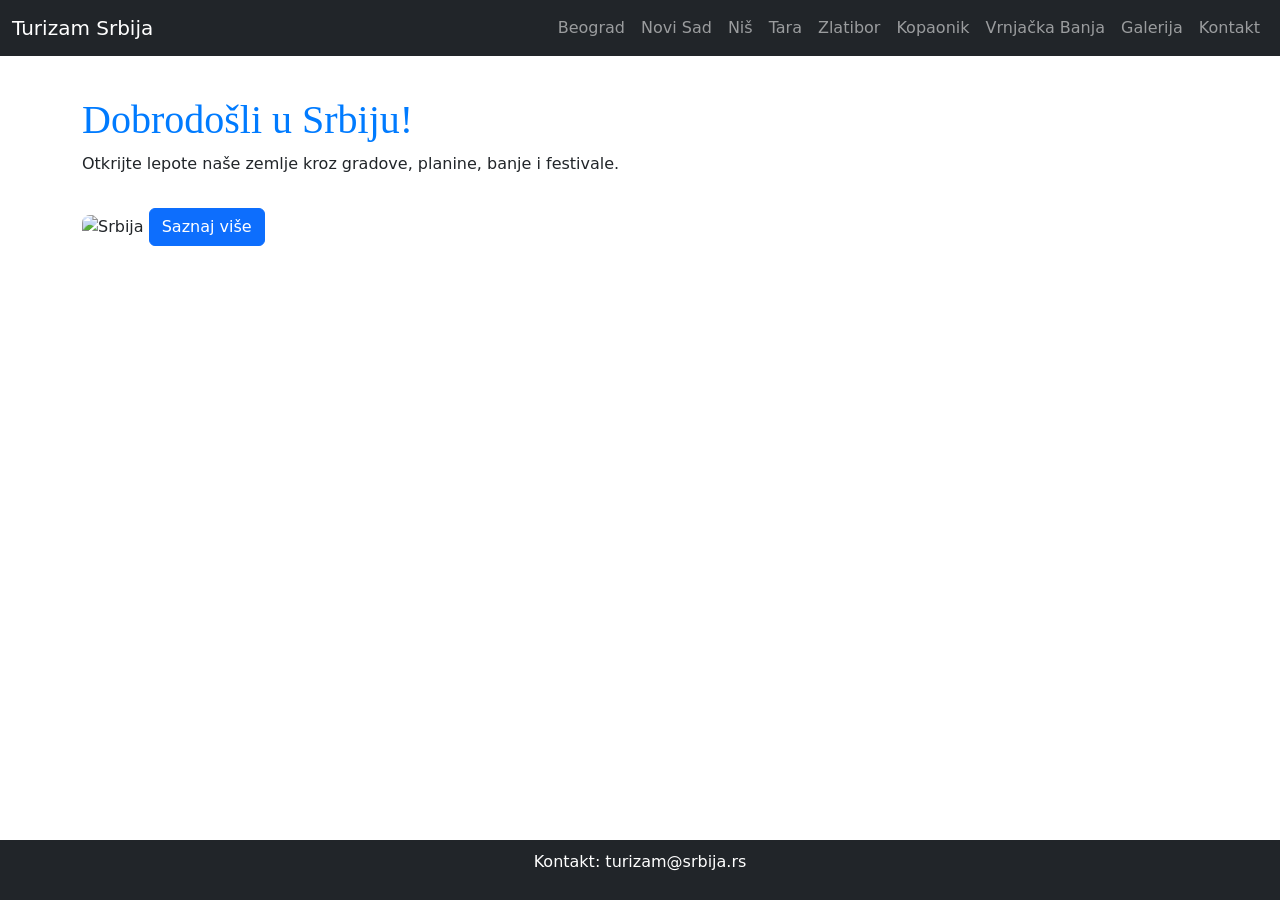
==== index.html @ 1270f7d4 "Dodao sam navbar na svim stranicama" ====
<!DOCTYPE html>
<html lang="sr">
<head>
  <meta charset="UTF-8">
  <meta name="viewport" content="width=device-width, initial-scale=1.0">
  <title>Turizam u Srbiji</title>
  <link rel="stylesheet" href="style.css">
  <link href="https://fonts.googleapis.com/css2?family=Lobster&display=swap" rel="stylesheet">
  <link rel="stylesheet" href="https://cdn.jsdelivr.net/npm/bootstrap@5.3.0/dist/css/bootstrap.min.css">
</head>
<body>
<script src="script.js"></script>

  <!-- Navigacija -->
  <nav class="navbar navbar-expand-lg navbar-dark bg-dark fixed-top">
    <div class="container-fluid">
      <a class="navbar-brand" href="index.html">Turizam Srbija</a>
      <button class="navbar-toggler" type="button" data-bs-toggle="collapse" data-bs-target="#navbarNav">
        <span class="navbar-toggler-icon"></span>
      </button>
      <div class="collapse navbar-collapse" id="navbarNav">
        <ul class="navbar-nav ms-auto">
          <li class="nav-item"><a class="nav-link" href="beograd.html">Beograd</a></li>
          <li class="nav-item"><a class="nav-link" href="novisad.html">Novi Sad</a></li>
          <li class="nav-item"><a class="nav-link" href="nis.html">Niš</a></li>
          <li class="nav-item"><a class="nav-link" href="tara.html">Tara</a></li>
          <li class="nav-item"><a class="nav-link" href="zlatibor.html">Zlatibor</a></li>
          <li class="nav-item"><a class="nav-link" href="kopaonik.html">Kopaonik</a></li>
          <li class="nav-item"><a class="nav-link" href="banja.html">Vrnjačka Banja</a></li>
          <li class="nav-item"><a class="nav-link" href="galerija.html">Galerija</a></li>
          <li class="nav-item"><a class="nav-link" href="kontakt.html">Kontakt</a></li>
        </ul>
      </div>
    </div>
  </nav>

  <!-- Glavni sadržaj -->
  <main class="container mt-5 pt-5">
    <h1 class="naslov">Dobrodošli u Srbiju!</h1>
    <p>Otkrijte lepote naše zemlje kroz gradove, planine, banje i festivale.</p>
    <img src="images/srbija.jpg" alt="Srbija">
    <button class="btn btn-primary mt-3 infoBtn">Saznaj više</button>
  </main>

  <!-- Podnožje -->
  <footer class="footer bg-dark text-white text-center">
    <p>Kontakt: turizam@srbija.rs</p>
  </footer>

  <script src="script.js"></script>
  <script src="https://cdn.jsdelivr.net/npm/bootstrap@5.3.0/dist/js/bootstrap.bundle.min.js"></script>
</body>
</html>
---- style.css ----
body {
  font-family: Verdana, sans-serif;
  padding-bottom: 60px;
}

.naslov {
  font-family: 'Century Gothic', cursive;
  color: #007bff;
}

.nav-link:hover {
  color: #00ffcc !important;
}

.footer {
  position: fixed;
  bottom: 0;
  width: 100%;
  padding: 10px;
}

img {
  max-width: 100%;
  border-radius: 8px;
  margin-top: 15px;
}
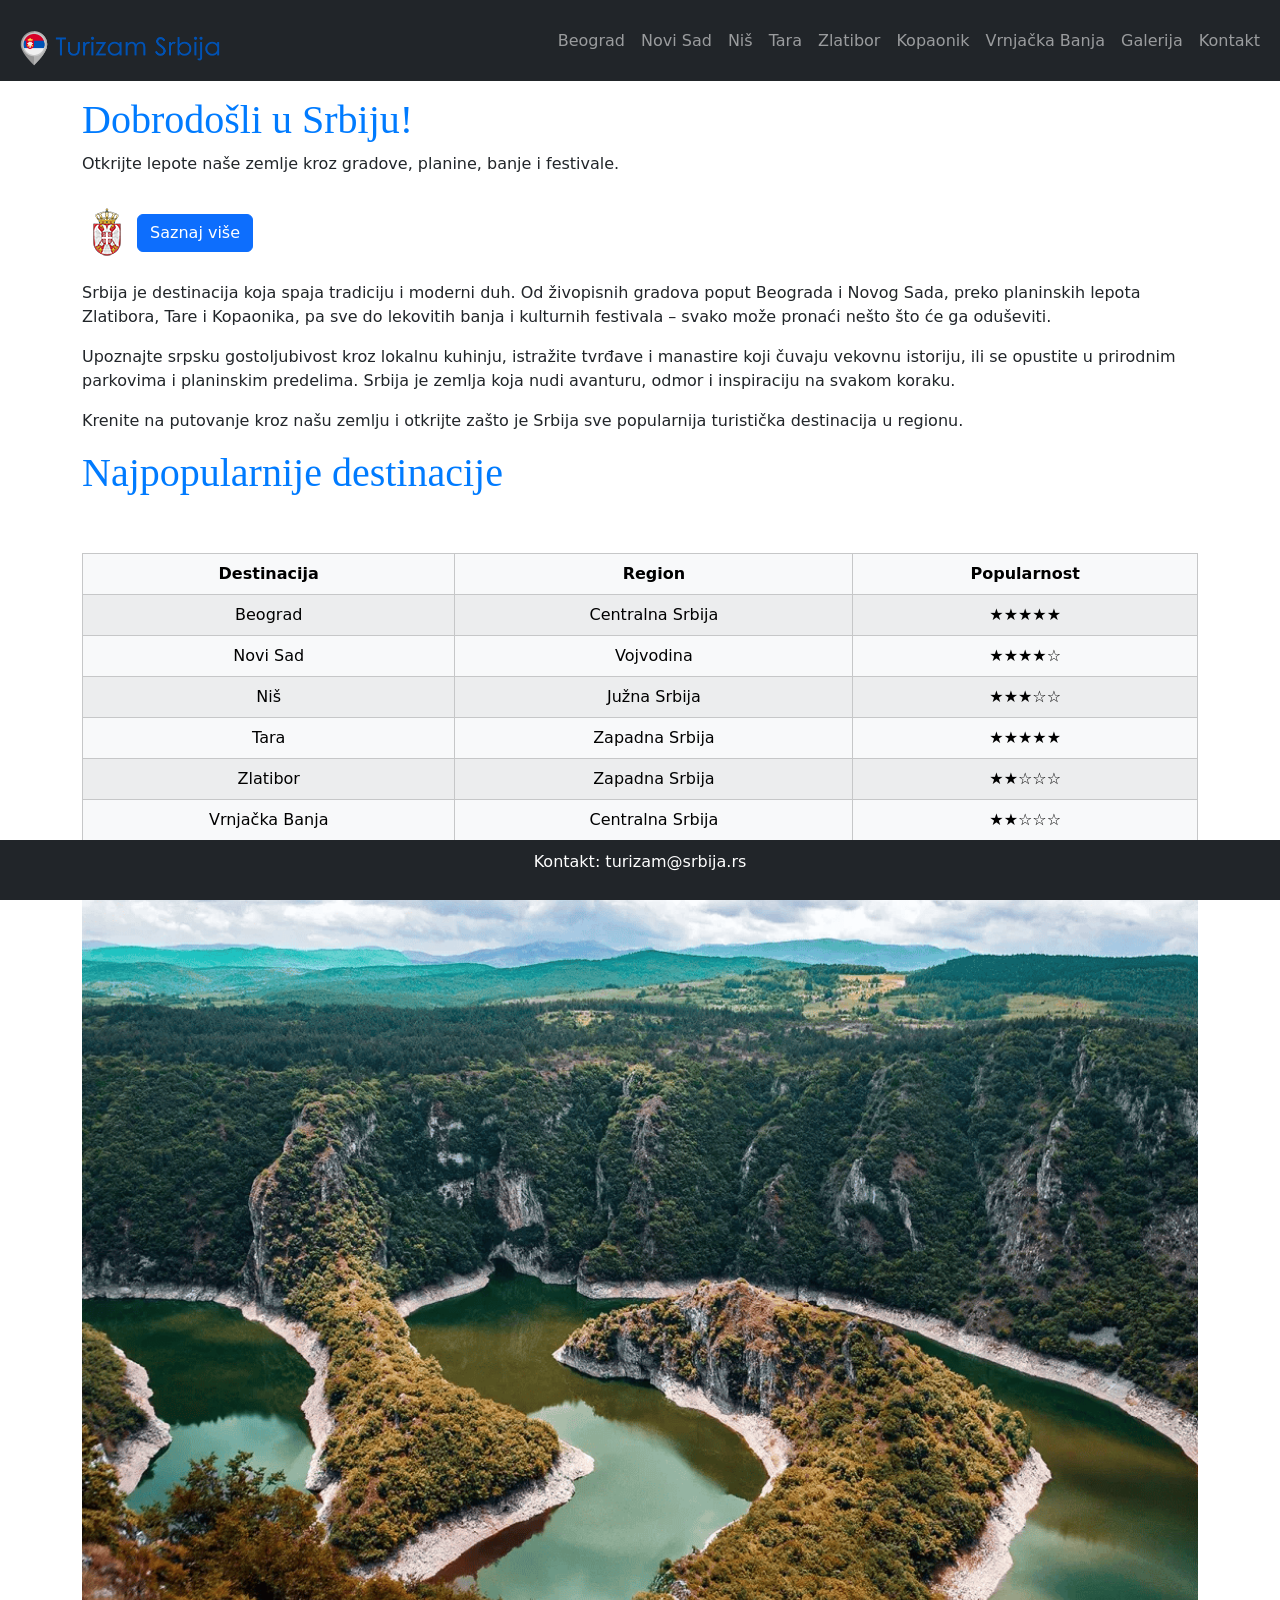
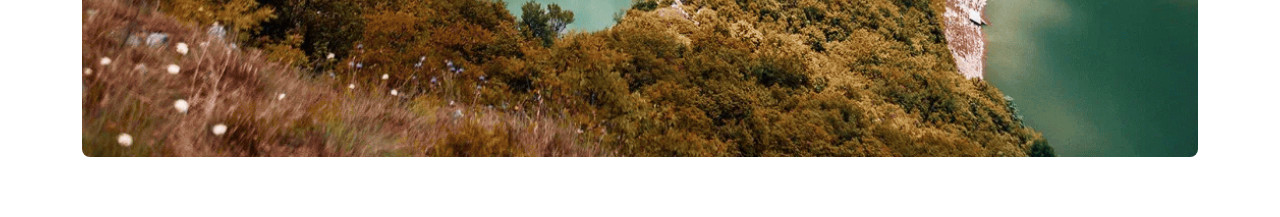
==== commit de3c73d4: "Dodati su sadrzaji na stranama i slike" ====
--- a/index.html
+++ b/index.html
@@ -14,7 +14,9 @@
   <!-- Navigacija -->
   <nav class="navbar navbar-expand-lg navbar-dark bg-dark fixed-top">
     <div class="container-fluid">
-      <a class="navbar-brand" href="index.html">Turizam Srbija</a>
+      <a class="navbar-brand" href="index.html">
+        <img src="slike/pocetna/logo1.png" alt="Turizam Srbija" height="40">
+      </a>
       <button class="navbar-toggler" type="button" data-bs-toggle="collapse" data-bs-target="#navbarNav">
         <span class="navbar-toggler-icon"></span>
       </button>
@@ -38,8 +40,75 @@
   <main class="container mt-5 pt-5">
     <h1 class="naslov">Dobrodošli u Srbiju!</h1>
     <p>Otkrijte lepote naše zemlje kroz gradove, planine, banje i festivale.</p>
-    <img src="images/srbija.jpg" alt="Srbija">
+    <img src="slike/pocetna/Grb.png" alt="Srbija">
     <button class="btn btn-primary mt-3 infoBtn">Saznaj više</button>
+    <br></br>
+    <p>Srbija je destinacija koja spaja tradiciju i moderni duh. Od živopisnih gradova poput Beograda i Novog Sada, preko planinskih lepota Zlatibora, Tare i Kopaonika, pa sve do lekovitih banja i kulturnih festivala – svako može pronaći nešto što će ga oduševiti.
+    </p>
+    <p>Upoznajte srpsku gostoljubivost kroz lokalnu kuhinju, istražite tvrđave i manastire koji čuvaju vekovnu istoriju, ili se opustite u prirodnim parkovima i planinskim predelima. Srbija je zemlja koja nudi avanturu, odmor i inspiraciju na svakom koraku.
+    </p>
+    <p>Krenite na putovanje kroz našu zemlju i otkrijte zašto je Srbija sve popularnija turistička destinacija u regionu.
+    </p>
+
+    <div class="row">
+        <div class="col-12">
+            <h1 class="naslov">Najpopularnije destinacije</h1>
+            <br></br>
+            <table class="table table-light table-striped table-bordered text-center">
+                <thead>
+                    <tr>
+                        <th>Destinacija</th>
+                        <th>Region</th>
+                        <th>Popularnost</th>
+                    </tr>
+                </thead>
+                <tbody>
+                    <tr>
+                        <td>Beograd</td>
+                        <td>Centralna Srbija</td>
+                        <td>★★★★★</td>
+                    </tr>
+                    <tr>
+                        <td>Novi Sad</td>
+                        <td>Vojvodina</td>
+                        <td>★★★★☆</td>
+                    </tr>
+                    <tr>
+                        <td>Niš</td>
+                        <td>Južna Srbija</td>
+                        <td>★★★☆☆</td>
+                    </tr>
+                    <tr>
+                        <td>Tara</td>
+                        <td>Zapadna Srbija</td>
+                        <td>★★★★★</td>
+                    </tr>
+                    <tr>
+                        <td>Zlatibor</td>
+                        <td>Zapadna Srbija</td>
+                        <td>★★☆☆☆</td>
+                    </tr>
+                    <tr>
+                        <td>Vrnjačka Banja</td>
+                        <td>Centralna Srbija</td>
+                        <td>★★☆☆☆</td>
+                    </tr>
+                </tbody>
+            </table>
+        </div>
+    </div>
+
+        <!-- Galerija slika -->
+    <div class="container-fluid p-0">
+      <a href="slike/pocetna/Srbija.png" target="_blank">
+        <img src="slike/pocetna/Srbija.png" 
+             alt="Pocetna 1" 
+             class="w-100" 
+             style="height:100vh; object-fit:cover; margin:0; padding:0;">
+      </a>
+    </div>
+
+
   </main>
 
   <!-- Podnožje -->
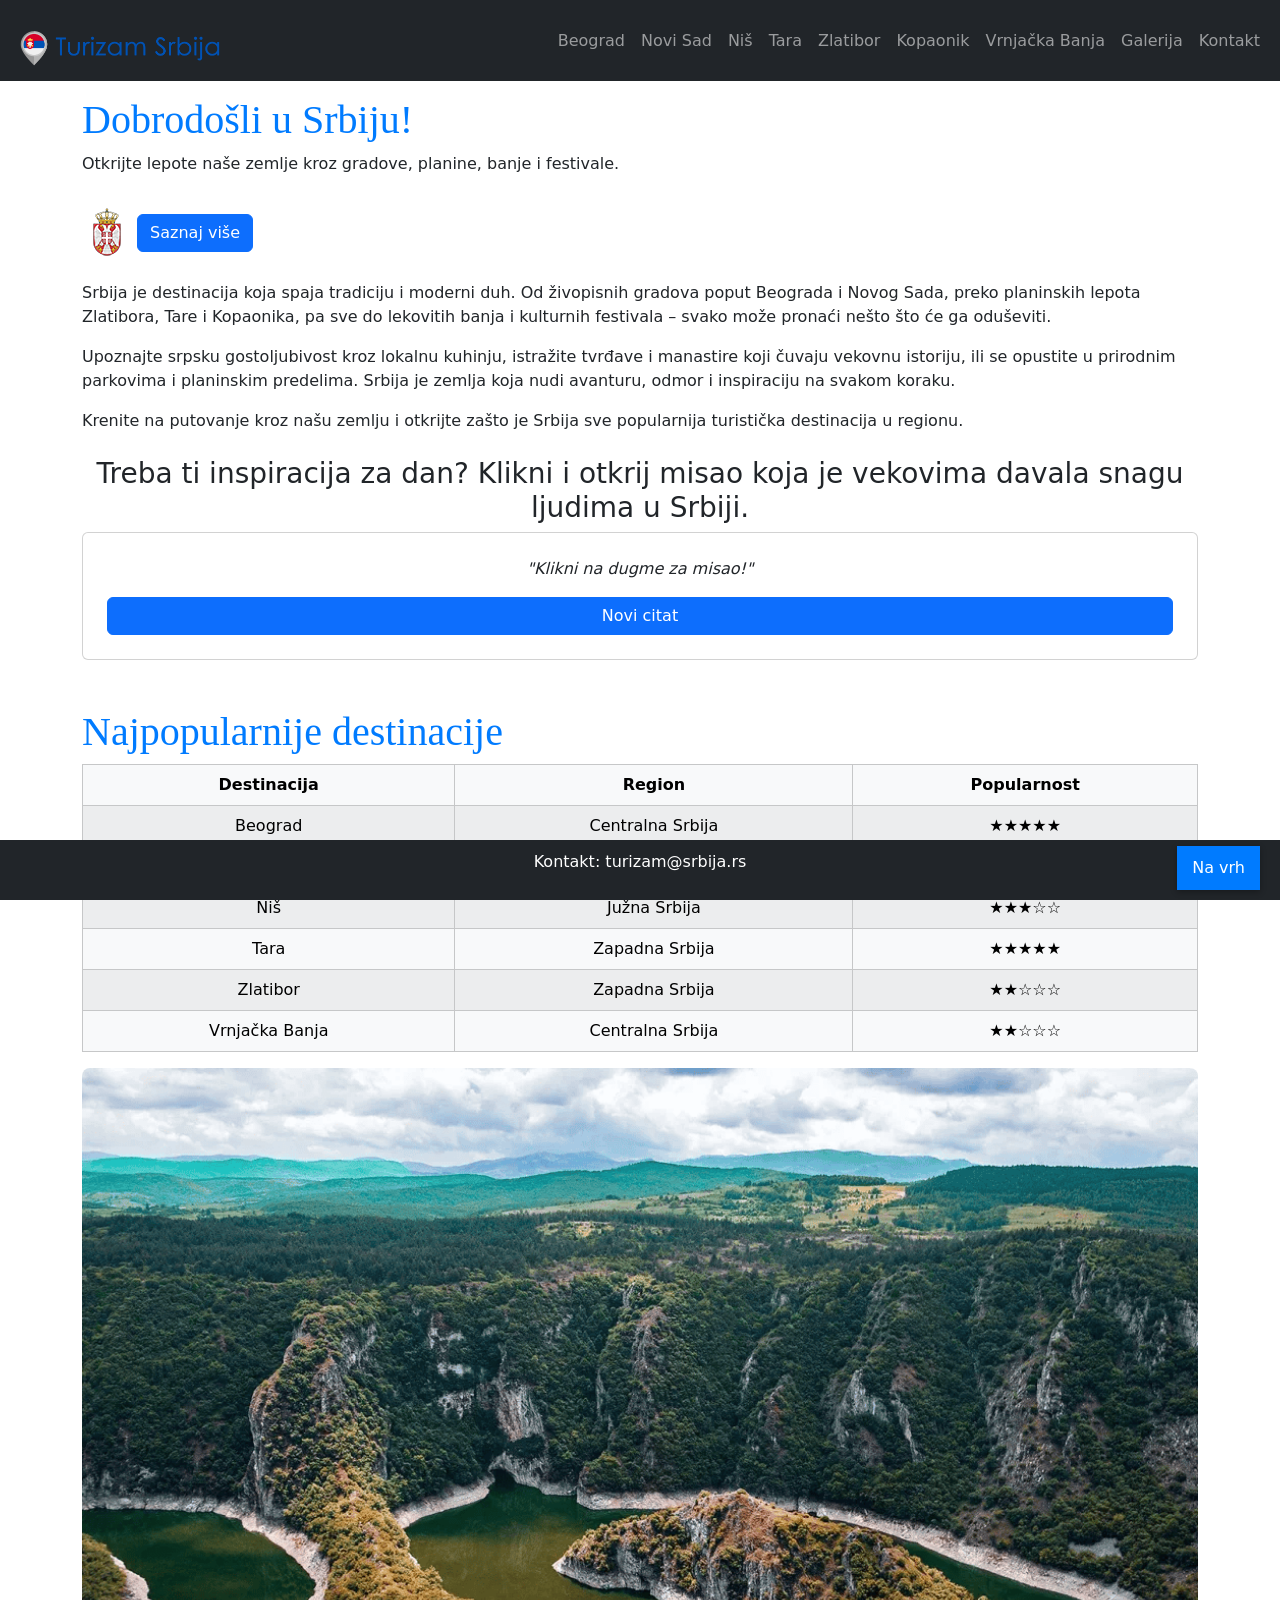
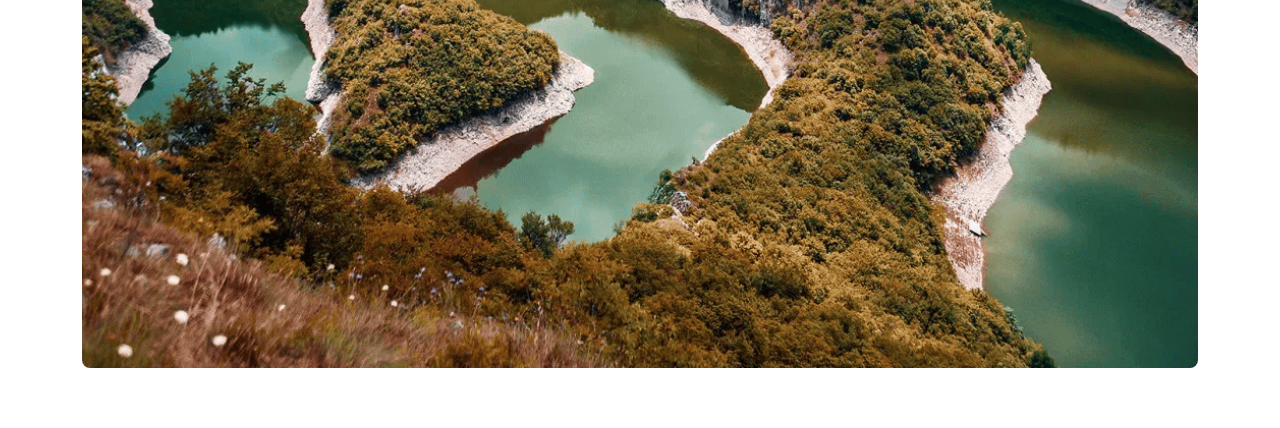
==== commit 1cd4135d: "zavrsen projekat" ====
--- a/index.html
+++ b/index.html
@@ -1,3 +1,4 @@
+<!-- Ana Grbić AI 2/2023, Đorđe Slavković AI 12/2023 -->
 <!DOCTYPE html>
 <html lang="sr">
 <head>
@@ -50,10 +51,33 @@
     <p>Krenite na putovanje kroz našu zemlju i otkrijte zašto je Srbija sve popularnija turistička destinacija u regionu.
     </p>
 
+    <h3 class="text-center mt-4">Treba ti inspiracija za dan? Klikni i otkrij misao koja je vekovima davala snagu ljudima u Srbiji.</h2>
+
+    <!--Dodajemo bootstrapov tag data-bs-theme unutar kojeg mozemo da menjamo temu na strani-->
+    <html lang="sr" data-bs-theme="light">
+    <head>
+        <meta charset="UTF-8">
+        <meta name="viewport" content="width=device-width, initial-scale=1.0">
+        <title>Bootstrap 5 Dark Mode</title>
+        <link href="https://cdn.jsdelivr.net/npm/bootstrap@5.3.0/dist/css/bootstrap.min.css" rel="stylesheet">
+        <script src="https://cdn.jsdelivr.net/npm/bootstrap@5.3.3/dist/js/bootstrap.bundle.min.js"></script>
+    </head>
+    <body>
+        <div class="card p-4 text-center">
+        <p id="citat" class="fst-italic">"Klikni na dugme za misao!"</p>
+        <button class="btn btn-primary" onclick="noviCitat()">Novi citat</button>
+    </div>
+
+    <script src="InspirativnePoruke.js"></script>
+
+    </body>
+    </html>
+ <br></br>           
+
     <div class="row">
         <div class="col-12">
             <h1 class="naslov">Najpopularnije destinacije</h1>
-            <br></br>
+
             <table class="table table-light table-striped table-bordered text-center">
                 <thead>
                     <tr>
@@ -112,6 +136,8 @@
   </main>
 
   <!-- Podnožje -->
+
+     <button id="scrollTopBtn" class="btn btn-secondary mt-2">Na vrh</button>
   <footer class="footer bg-dark text-white text-center">
     <p>Kontakt: turizam@srbija.rs</p>
   </footer>
--- a/style.css
+++ b/style.css
@@ -1,3 +1,4 @@
+/* Ana Grbić AI 2/2023, Đorđe Slavković AI 12/2023 */
 body {
   font-family: Verdana, sans-serif;
   padding-bottom: 60px;
@@ -19,8 +20,42 @@
   padding: 10px;
 }
 
+#scrollTopBtn {
+  position: fixed;
+  bottom: 10px;
+  right: 20px;
+  z-index: 1000;
+  background-color: #007bff;
+  color: white;
+  border: none;
+  padding: 10px 15px;
+  border-radius: 0;
+  cursor: pointer;
+  box-shadow: 0 2px 6px rgba(0,0,0,0.3);
+}
+
+#scrollTopBtn:hover {
+  background-color: #00ffcc;
+  color: black;
+}
+
 img {
   max-width: 100%;
   border-radius: 8px;
   margin-top: 15px;
+}
+
+/* Galerija */
+.gallery-item {
+  transition: transform 0.3s, box-shadow 0.3s;
+  cursor: pointer;
+}
+
+.gallery-item:hover {
+  transform: scale(1.05);
+  box-shadow: 0 4px 12px rgba(0,0,0,0.3);
+}
+
+.thumb {
+  height: 
 }
